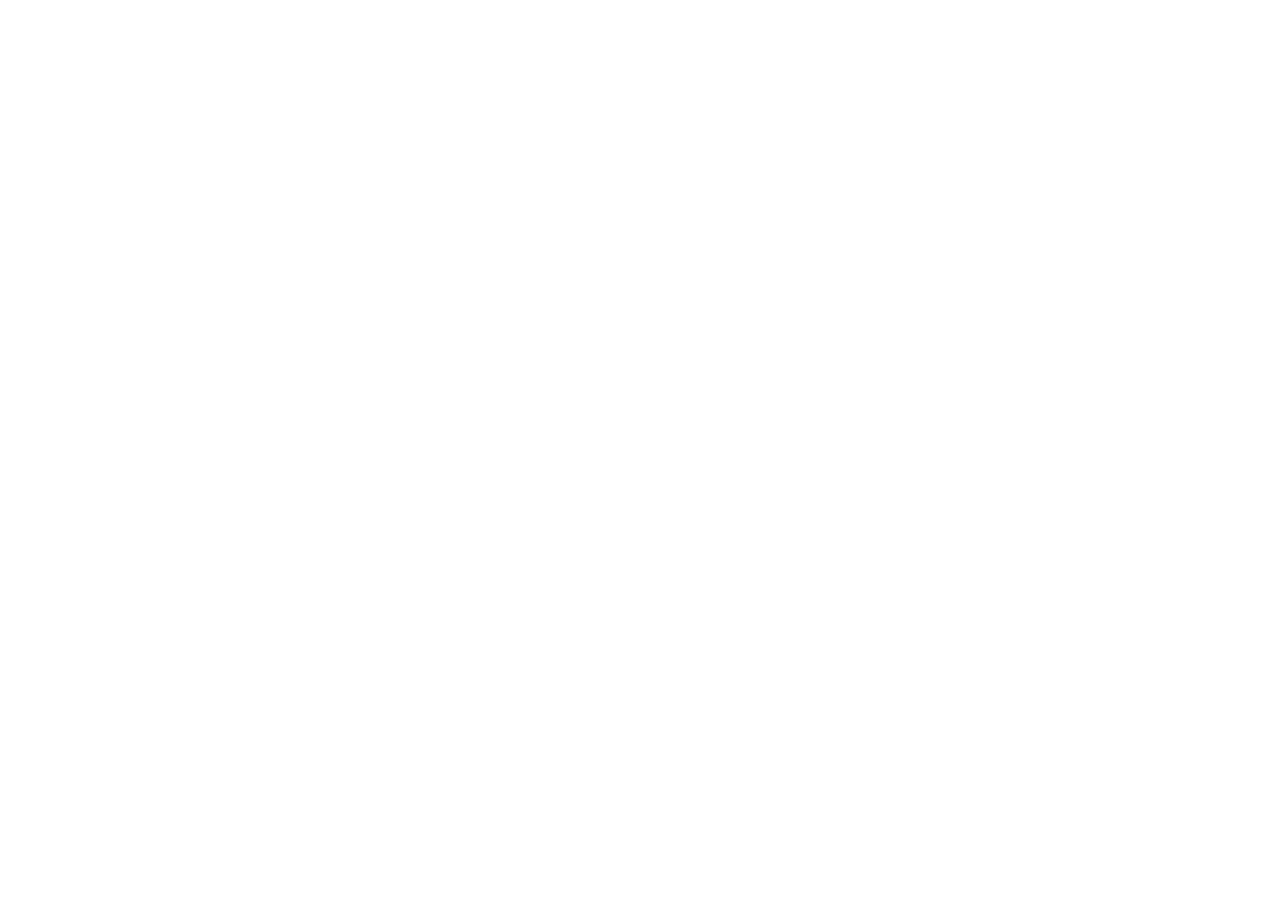
==== index.html @ e77c1321 "folder" ====
<!DOCTYPE html>
<html lang="en">
<head>
    <meta charset="UTF-8">
    <meta http-equiv="X-UA-Compatible" content="IE=edge">
    <meta name="viewport" content="width=device-width, initial-scale=1.0">
    <link rel="stylesheet" href="./css/main.css">
    <title>Document</title>
</head>
<body>
    
    
</body>
</html>
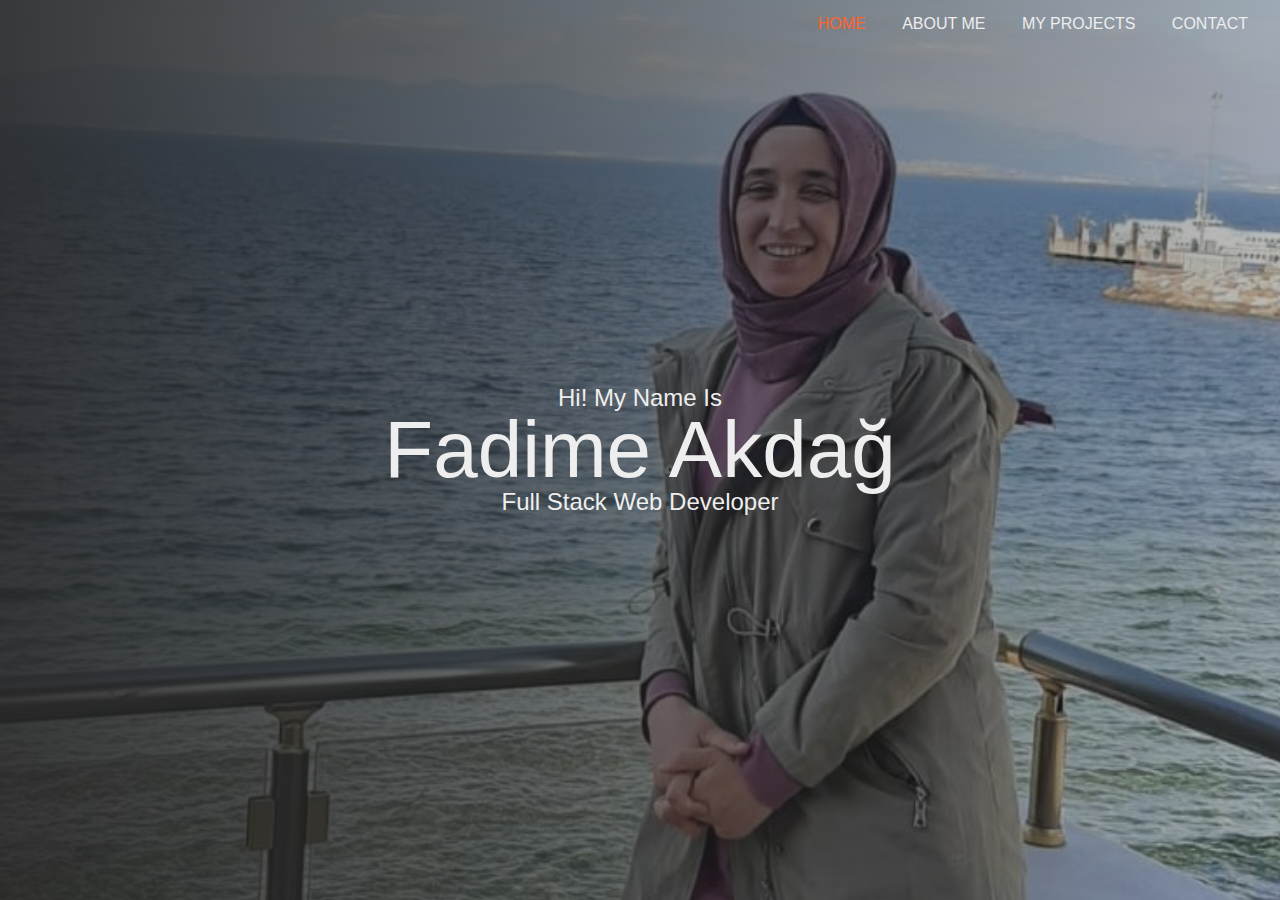
==== commit 2cf6187b: "." ====
--- a/index.html
+++ b/index.html
@@ -1,5 +1,6 @@
 <!DOCTYPE html>
 <html lang="en">
+
 <head>
     <meta charset="UTF-8">
     <meta http-equiv="X-UA-Compatible" content="IE=edge">
@@ -7,8 +8,40 @@
     <link rel="stylesheet" href="./css/main.css">
     <title>Document</title>
 </head>
+
 <body>
-    
-    
+    <div class="home-bgImg-container">
+        <nav class="nav">
+            <ul class="nav__list">
+                <li class="nav__item">
+                    <a href="index.html" class="nav__link nav__link--active">Home</a>
+                </li>
+                <li class="nav__item">
+                    <a href="about.html" class="nav__link">About Me</a>
+                </li>
+                <li class="nav__item">
+                    <a href="projects.html" class="nav__link">My Projects</a>
+                </li>
+
+                <li class="nav__item">
+                    <a href="contact.html" class="nav__link">Contact</a>
+                </li>
+
+
+            </ul>
+        </nav>
+        <!--home main-->
+        <main class="home">
+            <h2>Hi! My Name Is</h2>
+            <h1 class="home__name">
+                Fadime <span class="home__name--last">Akdağ</span>
+            </h1>
+            <h2>Full Stack Web Developer</h2>
+        </main>
+
+    </div>
+
+
 </body>
+
 </html>--- a/css/main.css
+++ b/css/main.css
@@ -0,0 +1,69 @@
+@charset "UTF-8";
+* {
+  margin: 0;
+  padding: 0;
+  box-sizing: border-box;
+}
+
+.nav {
+  padding: 1rem;
+  height: 10vh; /*backrounda 100vh verip nav ve footer a 10 ar vh veriyoruz geri kalan 80vh maine veriyoruz yükseklik olarak*/
+}
+.nav__list { /*& ampersan bu .nav demek*/
+  text-align: right;
+}
+.nav__item {
+  display: inline; /*navlar yan yana gelir*/
+  padding: 1rem;
+}
+.nav__link {
+  font-size: 1rem;
+  text-transform: uppercase;
+  font-weight: 500;
+  font-family: "Segoe UI", Tahoma, Geneva, Verdana, sans-serif;
+  transition: all 1s;
+}
+.nav__link:hover {
+  color: blue;
+}
+.nav__link--active {
+  color: #ff652f;
+}
+
+.home-bgImg-container {
+  height: 100vh;
+  width: 100%;
+  background: linear-gradient(to right, rgba(39, 39, 39, 0.9), rgba(39, 39, 39, 0.3)), url("../../img/IMG-20220507-WA0035.jpg");
+  background-position: center center;
+  background-size: cover;
+}
+
+.home {
+  height: 80vh;
+  display: flex;
+  flex-direction: column;
+  justify-content: center;
+  text-align: center;
+}
+.home__name {
+  font-size: 5rem;
+}
+
+body {
+  font-family: "Segoe UI", Tahoma, Geneva, Verdana, sans-serif;
+  line-height: 1;
+  color: #eee;
+  background-color: #272727;
+  height: 100vh;
+}
+
+a {
+  text-decoration: none;
+  color: #eee;
+}
+
+h1, h2, h3 {
+  font-weight: 400;
+}
+
+/*# sourceMappingURL=main.css.map */
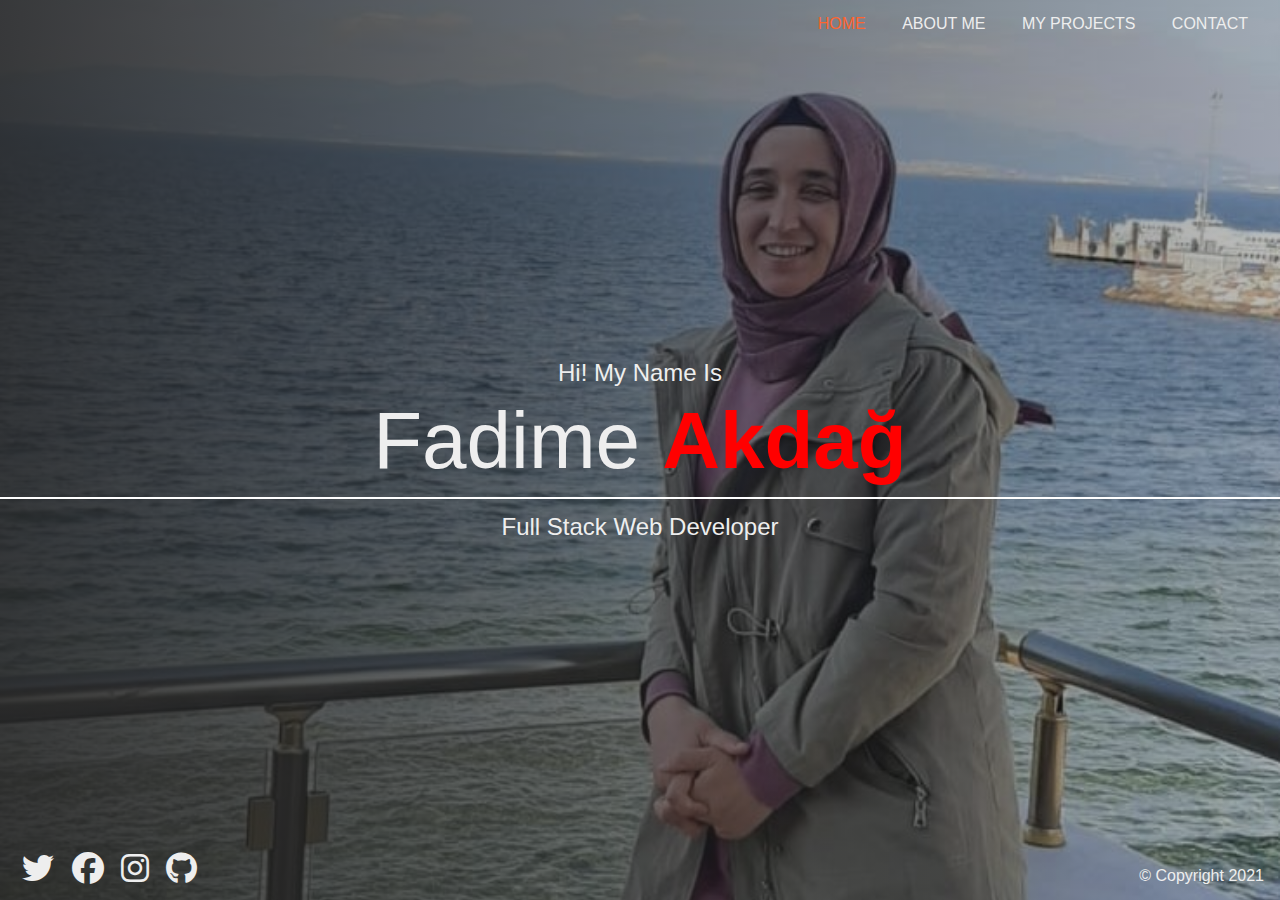
==== commit c8da7b02: "..." ====
--- a/index.html
+++ b/index.html
@@ -39,6 +39,25 @@
             <h2>Full Stack Web Developer</h2>
         </main>
 
+        <!-- HOME FOOTER -->
+        <footer class="horizontal">
+            <div class="social-icons">
+                <a href="#">
+                    <i class="fab fa-twitter fa-2x"></i>
+                </a>
+                <a href="#">
+                    <i class="fab fa-facebook fa-2x"></i>
+                </a>
+                <a href="#">
+                    <i class="fab fa-instagram fa-2x"></i>
+                </a>
+                <a href="#">
+                    <i class="fab fa-github fa-2x"></i>
+                </a>
+            </div>
+            <div class="copyright">&copy; Copyright 2021</div>
+        </footer>
+
     </div>
 
 
--- a/css/main.css
+++ b/css/main.css
@@ -1,10 +1,27 @@
 @charset "UTF-8";
+@import url("https://cdnjs.cloudflare.com/ajax/libs/font-awesome/6.2.0/css/all.min.css");
 * {
   margin: 0;
   padding: 0;
   box-sizing: border-box;
 }
 
+.link-style, footer.horizontal { /*extend tanımladık*/ }
+.link-style a, footer.horizontal a {
+  padding: 0.4rem;
+  transition: all 1s;
+}
+.link-style a:hover, footer.horizontal a:hover {
+  color: #ff652f;
+}
+
+footer.horizontal {
+  height: 10vh;
+  display: flex;
+  justify-content: space-between;
+  align-items: flex-end;
+  padding: 1rem;
+} /*tanımlanan extend i burada kullandık çalışması için ve başka yerlerde de kullanabiliriz*/
 .nav {
   padding: 1rem;
   height: 10vh; /*backrounda 100vh verip nav ve footer a 10 ar vh veriyoruz geri kalan 80vh maine veriyoruz yükseklik olarak*/
@@ -30,6 +47,45 @@
   color: #ff652f;
 }
 
+.about-bgImg-container {
+  height: 50vh;
+  width: 100%;
+  background: linear-gradient(to right, rgba(39, 39, 39, 0.9), rgba(39, 39, 39, 0.3)), url("../../img/IMG-20220507-WA0035.jpg");
+  background-position: center center;
+  background-size: cover;
+  display: flex;
+  justify-content: space-between;
+  flex-direction: column;
+}
+.about-bgImg-container .about__bio-image {
+  text-align: center;
+}
+.about-bgImg-container .about__bio-image h2 {
+  font-size: 3rem;
+  color: #ff652f;
+}
+.about-bgImg-container .about__bio-image p {
+  font-size: 1.2rem;
+  margin: 2rem;
+}
+
+.about__container {
+  width: 70vh;
+  margin: 2rem auto;
+}
+.about .about__job {
+  margin: 1rem;
+  background: #414141;
+  padding: 1rem;
+  border-bottom: 5px solid #ff652f;
+}
+.about .about__job h1, .about .about__job h3 {
+  margin: 0.5rem 0;
+}
+.about .about__job h6 {
+  margin: 0.3rem 0;
+}
+
 .home-bgImg-container {
   height: 100vh;
   width: 100%;
@@ -47,6 +103,13 @@
 }
 .home__name {
   font-size: 5rem;
+  padding: 1rem;
+  margin-bottom: 1rem;
+  border-bottom: 2px solid #fff;
+}
+.home__name--last {
+  color: red;
+  font-weight: 700;
 }
 
 body {
